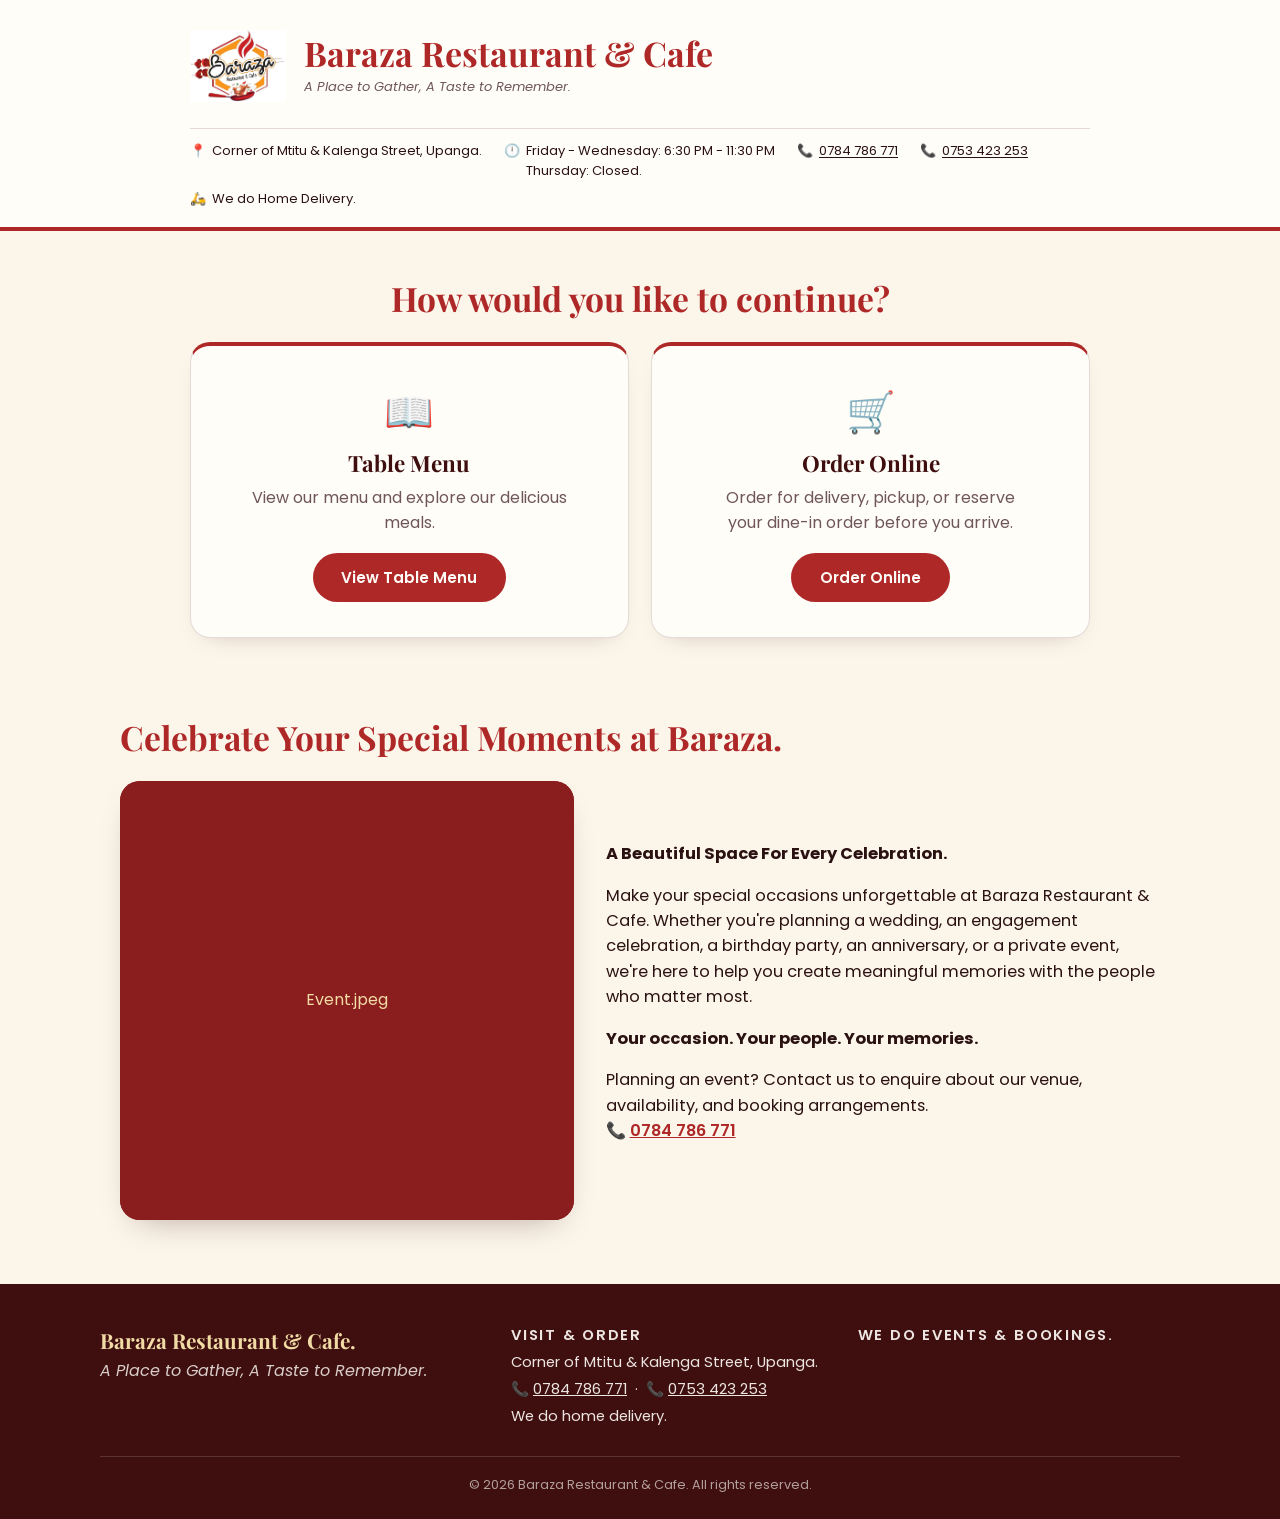
==== index.html @ 48d1d62d "Add files via upload" ====
<!DOCTYPE html>
<html lang="en">
<head>
  <meta charset="UTF-8">
  <meta name="viewport" content="width=device-width, initial-scale=1.0">
  <title>Baraza Restaurant &amp; Cafe | A Place to Gather, A Taste to Remember</title>
  <meta name="description" content="Welcome to Baraza Restaurant &amp; Cafe. View our table menu or order your favourite meals online.">

  <link rel="preconnect" href="https://fonts.googleapis.com">
  <link rel="preconnect" href="https://fonts.gstatic.com" crossorigin>
  <link href="https://fonts.googleapis.com/css2?family=Playfair+Display:wght@600;700;800&family=Poppins:wght@400;500;600;700&display=swap" rel="stylesheet">

  <link rel="stylesheet" href="style.css">
</head>
<body>

  <header class="site-header">
    <div class="header-inner">
      <div class="brand-logo">
        <img src="logo.jpeg" alt="Baraza Restaurant &amp; Cafe Logo">
      </div>

      <div class="brand-copy">
        <p class="brand-eyebrow"></p>
        <h1 class="brand-name">Baraza Restaurant &amp; Cafe</h1>
        <p class="brand-tagline">A Place to Gather, A Taste to Remember.</p>
      </div>

      <div class="header-strip">
        <div class="header-strip-item">
          <span class="header-icon">📍</span>
          <span>Corner of Mtitu &amp; Kalenga Street, Upanga.</span>
        </div>
        <div class="header-strip-item">
          <span class="header-icon">🕛</span>
          <span>Friday - Wednesday: 6:30 PM - 11:30 PM<br>Thursday: Closed.</span>
        </div>
        <div class="header-strip-item">
          <span class="header-icon">📞</span>
          <a href="tel:0784786771">0784 786 771</a>
        </div>
        <div class="header-strip-item">
          <span class="header-icon">📞</span>
          <a href="tel:0753423253">0753 423 253</a>
        </div>
        <div class="header-strip-item">
          <span class="header-icon">🛵</span>
          <span>We do Home Delivery.</span>
        </div>
      </div>
    </div>
  </header>

  <main>

    <section class="choose" id="choose" aria-labelledby="choose-heading">
      <h2 id="choose-heading" class="section-heading">How would you like to continue?</h2>

      <div class="choice-grid">
        <a href="index1.html" class="choice-card choice-card--menu">
          <span class="choice-icon" aria-hidden="true">📖</span>
          <h3>Table Menu</h3>
          <p>View our menu and explore our delicious meals.</p>
          <span class="choice-button">View Table Menu</span>
        </a>

        <a href="index2.html" class="choice-card choice-card--order">
          <span class="choice-icon" aria-hidden="true">🛒</span>
          <h3>Order Online</h3>
          <p>Order for delivery, pickup, or reserve your dine-in order before you arrive.</p>
          <span class="choice-button">Order Online</span>
        </a>
      </div>
    </section>

    <section class="about" aria-labelledby="about-heading">
      <h2 id="about-heading" class="section-heading section-heading--left">Celebrate Your Special Moments at Baraza.</h2>
      <div class="about-inner">
        <div class="about-image-frame">
          <img src="Event.jpeg" alt="Event Area" loading="lazy" onerror="this.closest('.about-image-frame').classList.add('image-fallback')">
          <div class="fallback-label" aria-hidden="true"><span>Event.jpeg</span></div>
        </div>
        <div class="about-text">
          <p><strong>A Beautiful Space For Every Celebration.</strong></p>
          <p>
            Make your special occasions unforgettable at Baraza Restaurant &amp; Cafe. Whether you're planning a wedding, an engagement celebration, a birthday party, an anniversary, or a private event,
            we're here to help you create meaningful memories with the people who matter most.
          </p>
          <p><strong>Your occasion. Your people. Your memories.</strong></p>
          <p>
            Planning an event? Contact us to enquire about our venue, availability, and booking arrangements.<br>
            📞 <a href="tel:0784786771">0784 786 771</a>
          </p>
        </div>
      </div>
    </section>

  </main>

  <footer class="site-footer">
    <div class="footer-inner">
      <div class="footer-brand">
        <p class="footer-name">Baraza Restaurant &amp; Cafe.</p>
        <p class="footer-tagline">A Place to Gather, A Taste to Remember.</p>
      </div>

      <div class="footer-details">
        <p class="footer-heading">Visit &amp; Order</p>
        <p>Corner of Mtitu &amp; Kalenga Street, Upanga.</p>
        <p>
          📞 <a href="tel:0784786771">0784 786 771</a>
          &nbsp;·&nbsp;
          📞 <a href="tel:0753423253">0753 423 253</a>
        </p>
        <p>We do home delivery.</p>
      </div>

      <div class="footer-catering">
        <p class="footer-heading">We do Events &amp; Bookings.</p>
      </div>
    </div>

    <p class="footer-copyright">
      © <span id="year"></span> Baraza Restaurant &amp; Cafe. All rights reserved.
    </p>
  </footer>

  <script src="script.js"></script>
</body>
</html>
---- style.css ----
/* ==========================================================================
   BARAZA RESTAURANT & CAFE — SHARED STYLESHEET
   Used by ALL THREE pages (index.html, index1.html, index2.html) so they
   look like one brand. Palette taken from the old Baraza site (red #af2828)
   with a warm gold accent on a cream background.
   ========================================================================== */

:root {
  --red:       #af2828;
  --red-deep:  #8a1d1d;
  --red-dark:  #3f0f0f;
  --gold:      #d9a23b;
  --gold-soft: #f2dca6;
  --cream:     #fbf5ea;
  --paper:     #fffdf8;
  --ink:       #2b1212;
  --ink-soft:  #6f5757;
  --line:      rgba(63, 15, 15, 0.14);

  --font-display: 'Playfair Display', Georgia, serif;
  --font-body: 'Poppins', -apple-system, BlinkMacSystemFont, 'Segoe UI', sans-serif;

  --max: 1080px;
  --r-lg: 20px;
  --r-md: 14px;
  --shadow: 0 14px 34px -18px rgba(63, 15, 15, 0.4);
}

/* ---------- Base ---------- */
* { box-sizing: border-box; }
[hidden] { display: none !important; }
html { scroll-behavior: smooth; }

@media (prefers-reduced-motion: reduce) {
  html { scroll-behavior: auto; }
  * { animation-duration: 0.01ms !important; transition-duration: 0.01ms !important; }
}

body {
  margin: 0;
  background: var(--cream);
  color: var(--ink);
  font-family: var(--font-body);
  line-height: 1.55;
  -webkit-font-smoothing: antialiased;
  overflow-x: hidden;
}
img { max-width: 100%; display: block; }
button { font-family: inherit; }
a { color: inherit; }
h1, h2, h3 { font-family: var(--font-display); margin: 0 0 0.4em; line-height: 1.15; }
p { margin: 0 0 1em; }

/* ---------- Header (all pages) ---------- */
.site-header {
  background: var(--paper);
  border-bottom: 4px solid var(--red);
  padding: 18px 20px;
}
.header-inner {
  max-width: 900px;
  margin: 0 auto;
  display: flex;
  flex-wrap: wrap;
  align-items: center;
  gap: 14px 18px;
}
.brand-logo { width: 84px; height: 84px; flex-shrink: 0; }
.brand-logo img { width: 100%; height: 100%; object-fit: contain; }
.brand-copy { min-width: 0; flex: 1 1 200px; }
.brand-eyebrow:empty { display: none; }
.brand-name { font-size: clamp(24px, 6vw, 34px); color: var(--red); margin: 0 0 4px; }
.brand-tagline { margin: 0; font-size: 13px; color: var(--ink-soft); font-style: italic; }

.header-strip {
  flex: 1 1 100%;
  display: flex;
  flex-wrap: wrap;
  gap: 8px 22px;
  padding-top: 12px;
  border-top: 1px solid var(--line);
}
.header-strip-item { display: flex; align-items: flex-start; gap: 6px; font-size: 13px; }
.header-strip-item a { text-decoration: underline; text-underline-offset: 2px; }
.header-strip-item a:hover { color: var(--red); }

.home-button {
  margin-left: auto;
  display: inline-flex;
  align-items: center;
  gap: 6px;
  padding: 9px 18px;
  background: var(--red);
  color: var(--paper);
  border-radius: 999px;
  text-decoration: none;
  font-weight: 600;
  font-size: 0.9rem;
  white-space: nowrap;
  transition: background 0.2s ease, transform 0.2s ease;
}
.home-button:hover { background: var(--red-deep); transform: translateY(-2px); }

/* ---------- Section headings ---------- */
.section-heading { text-align: center; font-size: clamp(1.5rem, 4.5vw, 2.1rem); color: var(--red); }
.section-heading--left { text-align: left; }

/* ---------- Home page: two main choices ---------- */
.choose { max-width: var(--max); margin: 0 auto; padding: 3rem 1.25rem; }
.choice-grid { display: grid; grid-template-columns: 1fr; gap: 1.4rem; max-width: 900px; margin: 1.5rem auto 0; }
.choice-card {
  display: flex; flex-direction: column; align-items: center; justify-content: center;
  text-align: center; text-decoration: none;
  background: var(--paper);
  border: 1px solid var(--line);
  border-top: 4px solid var(--red);
  border-radius: var(--r-lg);
  padding: 2.2rem 1.5rem;
  min-height: 220px;
  box-shadow: 0 10px 26px -18px rgba(63, 15, 15, 0.35);
  transition: transform 0.3s ease, box-shadow 0.3s ease, border-color 0.3s ease;
}
.choice-card:hover, .choice-card:focus-visible { transform: translateY(-6px); box-shadow: var(--shadow); border-top-color: var(--gold); }
.choice-icon { font-size: 2.5rem; margin-bottom: 0.5rem; }
.choice-card h3 { font-size: 1.4rem; color: var(--red-dark); }
.choice-card p { color: var(--ink-soft); max-width: 32ch; margin-bottom: 0; }
.choice-button {
  margin-top: 1.1rem; display: inline-block;
  background: var(--red); color: var(--paper);
  font-weight: 600; font-size: 0.95rem;
  padding: 0.8rem 1.8rem; border-radius: 999px;
  transition: background 0.2s ease, color 0.2s ease;
}
.choice-card:hover .choice-button { background: var(--gold); color: var(--red-dark); }

/* ---------- Home page: events section ---------- */
.about { padding: 2rem 1.25rem 4rem; max-width: var(--max); margin: 0 auto; }
.about-inner { display: grid; grid-template-columns: 1fr; gap: 2rem; align-items: center; margin-top: 1.5rem; }
.about-image-frame {
  position: relative; width: 100%; aspect-ratio: 1080 / 1044;
  border-radius: var(--r-lg); overflow: hidden;
  background: var(--red-deep); box-shadow: var(--shadow);
}
.about-image-frame img { width: 100%; height: 100%; object-fit: contain; }
.about-text p { font-size: 1.02rem; color: var(--ink); max-width: 58ch; }
.about-text a { color: var(--red); font-weight: 600; }
.fallback-label {
  display: none; position: absolute; inset: 0;
  align-items: center; justify-content: center;
  color: var(--gold-soft); background: var(--red-deep);
}
.image-fallback .fallback-label { display: flex; }
.image-fallback img { display: none; }

/* ---------- Footer (all pages) ---------- */
.site-footer { background: var(--red-dark); color: var(--paper); padding: 2.5rem 1.25rem 1.5rem; }
.footer-inner {
  max-width: var(--max); margin: 0 auto;
  display: grid; grid-template-columns: 1fr; gap: 1.5rem; text-align: center;
}
.footer-name { font-family: var(--font-display); font-size: 1.3rem; font-weight: 700; color: var(--gold-soft); margin-bottom: 0.15em; }
.footer-tagline { font-style: italic; color: rgba(255, 253, 248, 0.8); margin: 0; }
.footer-heading { font-weight: 600; font-size: 0.8rem; letter-spacing: 0.12em; text-transform: uppercase; color: var(--gold); margin-bottom: 0.4em; }
.footer-details p, .footer-catering p { font-size: 0.92rem; margin-bottom: 0.3em; color: rgba(255, 253, 248, 0.9); }
.footer-details a:hover { color: var(--gold-soft); }
.footer-copyright {
  max-width: var(--max); margin: 1.5rem auto 0; padding-top: 1.1rem;
  border-top: 1px solid rgba(255, 253, 248, 0.15);
  font-size: 0.8rem; color: rgba(255, 253, 248, 0.6); text-align: center;
}

/* ---------- Scroll reveal ---------- */
.reveal { opacity: 0; transform: translateY(18px); transition: opacity 0.7s ease, transform 0.7s ease; }
.reveal.is-visible { opacity: 1; transform: translateY(0); }

/* ---------- Larger screens ---------- */
@media (min-width: 700px) {
  .brand-logo { width: 96px; height: 96px; }
  .choice-grid { grid-template-columns: 1fr 1fr; }
  .about-inner { grid-template-columns: 0.9fr 1.1fr; }
  .footer-inner { grid-template-columns: 1.2fr 1fr 1fr; text-align: left; }
}

@media (max-width: 380px) {
  .brand-logo { width: 68px; height: 68px; }
  .home-button { padding: 8px 12px; font-size: 0.8rem; }
}
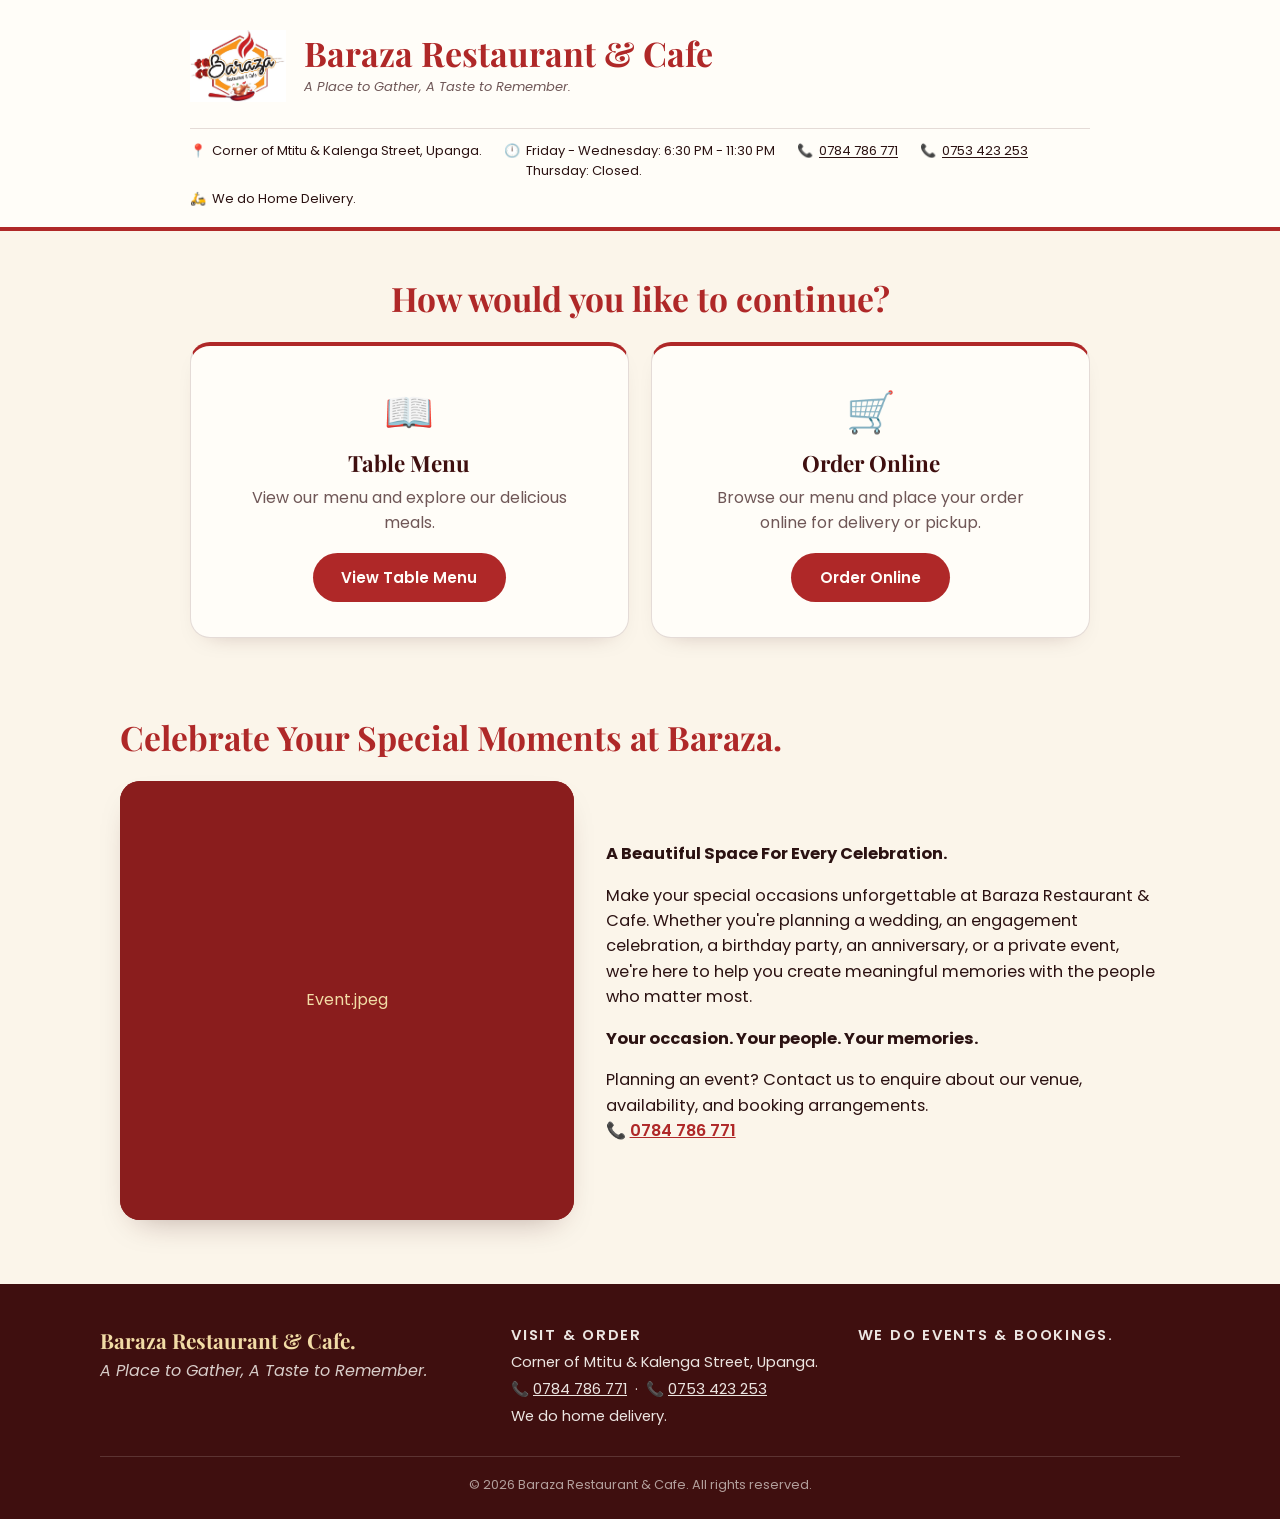
==== commit fcb4f905: "Update index.html" ====
--- a/index.html
+++ b/index.html
@@ -67,7 +67,7 @@
         <a href="index2.html" class="choice-card choice-card--order">
           <span class="choice-icon" aria-hidden="true">🛒</span>
           <h3>Order Online</h3>
-          <p>Order for delivery, pickup, or reserve your dine-in order before you arrive.</p>
+          <p>Browse our menu and place your order online for delivery or pickup.</p>
           <span class="choice-button">Order Online</span>
         </a>
       </div>
@@ -127,4 +127,4 @@
 
   <script src="script.js"></script>
 </body>
-</html>+</html>
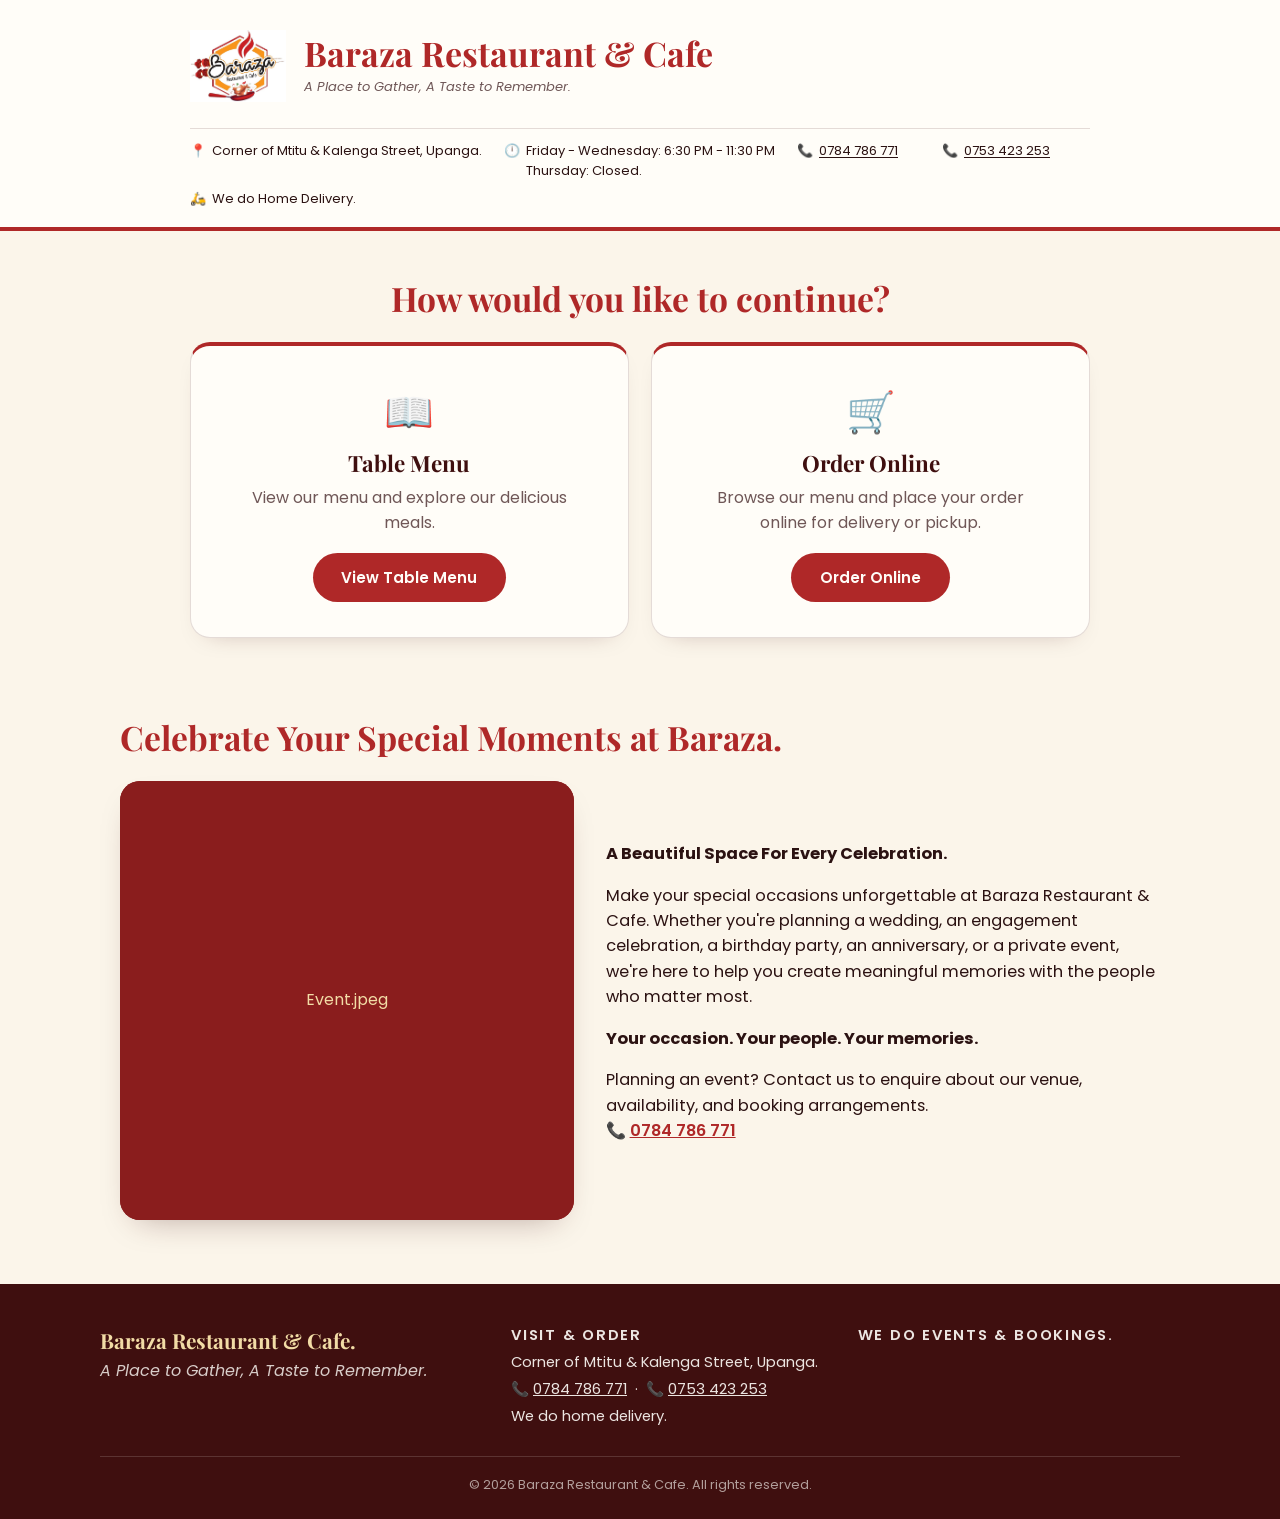
==== commit 6230ee27: "Update index.html" ====
--- a/index.html
+++ b/index.html
@@ -39,6 +39,7 @@
           <span class="header-icon">📞</span>
           <a href="tel:0784786771">0784 786 771</a>
         </div>
+        <br>
         <div class="header-strip-item">
           <span class="header-icon">📞</span>
           <a href="tel:0753423253">0753 423 253</a>
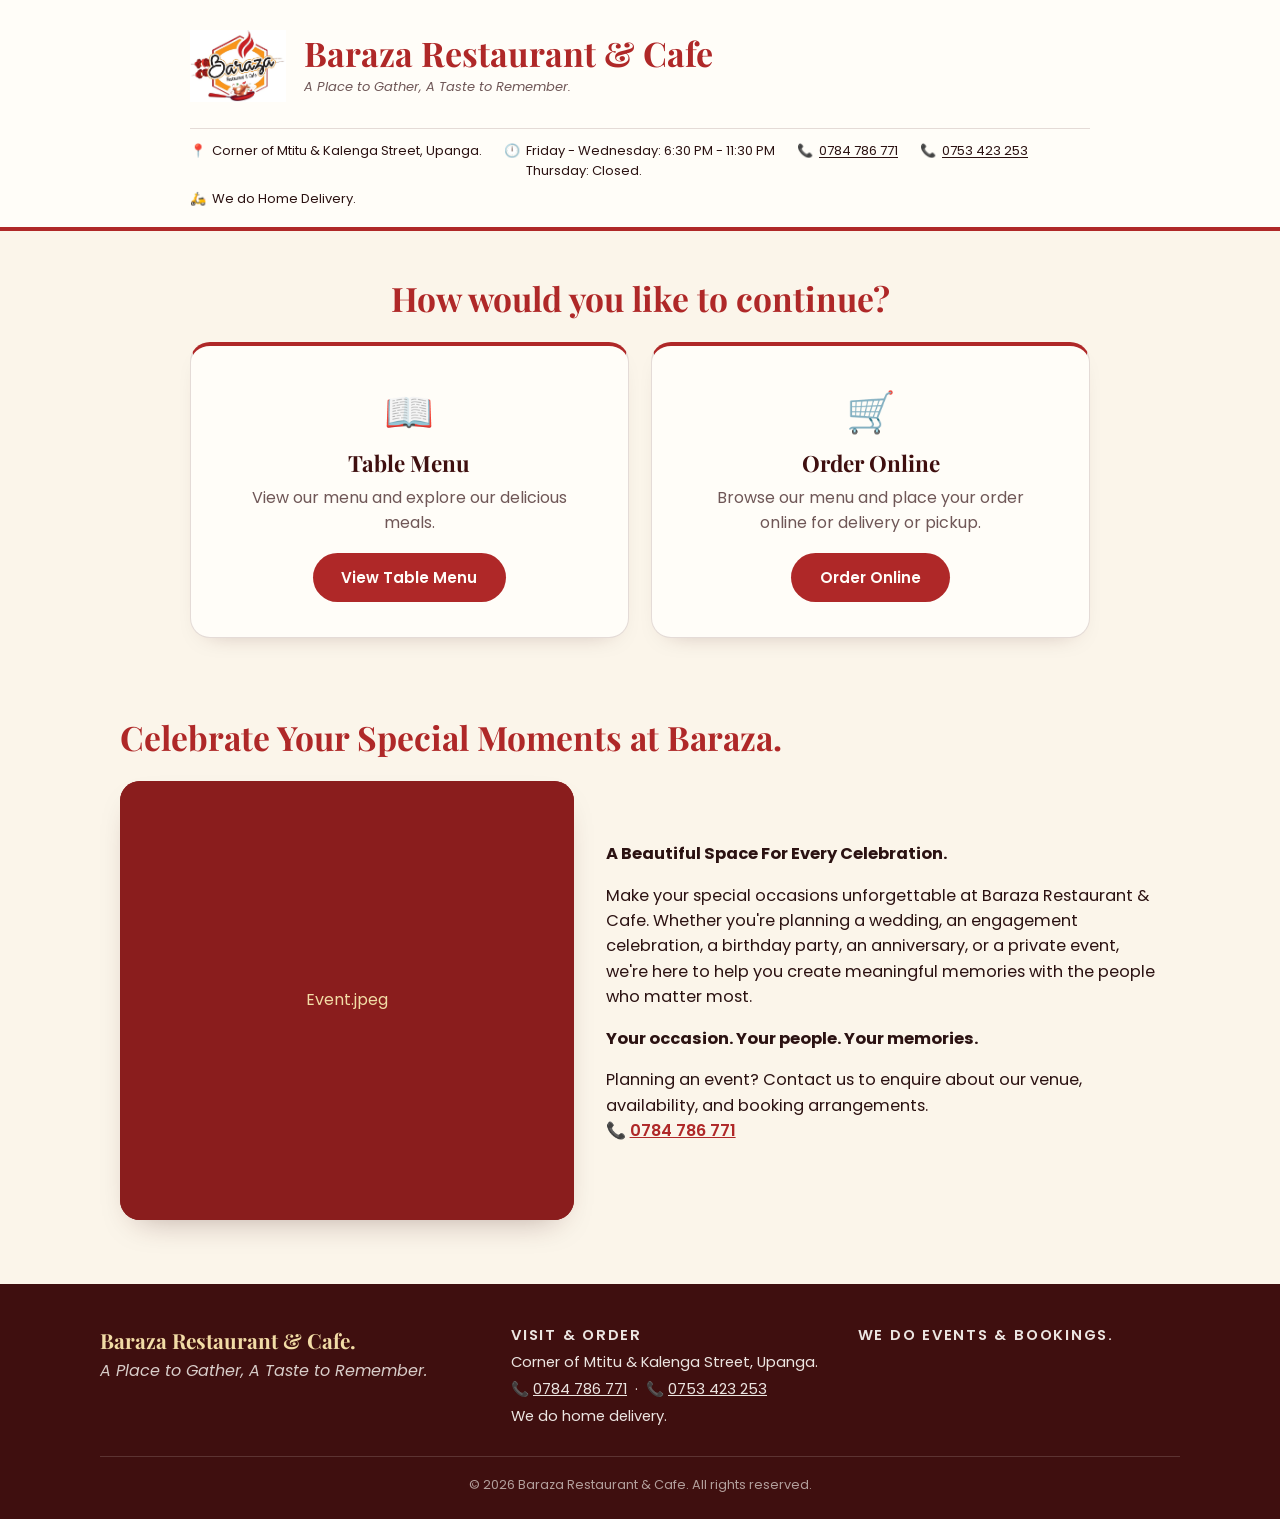
==== commit f96db774: "Update index.html" ====
--- a/index.html
+++ b/index.html
@@ -1,131 +1,271 @@
+
 <!DOCTYPE html>
 <html lang="en">
+
 <head>
+  <!-- Basic Page Settings -->
   <meta charset="UTF-8">
   <meta name="viewport" content="width=device-width, initial-scale=1.0">
+
+  <!-- Website Title and Description -->
   <title>Baraza Restaurant &amp; Cafe | A Place to Gather, A Taste to Remember</title>
-  <meta name="description" content="Welcome to Baraza Restaurant &amp; Cafe. View our table menu or order your favourite meals online.">
-
+  <meta
+    name="description"
+    content="Welcome to Baraza Restaurant &amp; Cafe. View our table menu or order your favourite meals online."
+  >
+
+  <!-- Google Fonts -->
   <link rel="preconnect" href="https://fonts.googleapis.com">
   <link rel="preconnect" href="https://fonts.gstatic.com" crossorigin>
-  <link href="https://fonts.googleapis.com/css2?family=Playfair+Display:wght@600;700;800&family=Poppins:wght@400;500;600;700&display=swap" rel="stylesheet">
-
+  <link
+    href="https://fonts.googleapis.com/css2?family=Playfair+Display:wght@600;700;800&family=Poppins:wght@400;500;600;700&display=swap"
+    rel="stylesheet"
+  >
+
+  <!-- Main Stylesheet -->
   <link rel="stylesheet" href="style.css">
 </head>
+
 <body>
 
+  <!-- ==========================================
+       1. WEBSITE HEADER
+       Logo, restaurant name, address, hours,
+       phone numbers, and delivery information.
+       ========================================== -->
   <header class="site-header">
     <div class="header-inner">
+
+      <!-- Restaurant Logo -->
       <div class="brand-logo">
-        <img src="logo.jpeg" alt="Baraza Restaurant &amp; Cafe Logo">
-      </div>
-
+        <img
+          src="logo.jpeg"
+          alt="Baraza Restaurant &amp; Cafe Logo"
+        >
+      </div>
+
+      <!-- Restaurant Name and Tagline -->
       <div class="brand-copy">
         <p class="brand-eyebrow"></p>
-        <h1 class="brand-name">Baraza Restaurant &amp; Cafe</h1>
-        <p class="brand-tagline">A Place to Gather, A Taste to Remember.</p>
-      </div>
-
+
+        <h1 class="brand-name">
+          Baraza Restaurant &amp; Cafe
+        </h1>
+
+        <p class="brand-tagline">
+          A Place to Gather, A Taste to Remember.
+        </p>
+      </div>
+
+      <!-- Restaurant Contact and Business Information -->
       <div class="header-strip">
+
+        <!-- Restaurant Address -->
         <div class="header-strip-item">
           <span class="header-icon">📍</span>
           <span>Corner of Mtitu &amp; Kalenga Street, Upanga.</span>
         </div>
+
+        <!-- Opening Hours -->
         <div class="header-strip-item">
           <span class="header-icon">🕛</span>
-          <span>Friday - Wednesday: 6:30 PM - 11:30 PM<br>Thursday: Closed.</span>
-        </div>
+          <span>
+            Friday - Wednesday: 6:30 PM - 11:30 PM<br>
+            Thursday: Closed.
+          </span>
+        </div>
+
+        <!-- Primary Contact Number -->
         <div class="header-strip-item">
           <span class="header-icon">📞</span>
           <a href="tel:0784786771">0784 786 771</a>
         </div>
-        <br>
+
+        <!-- Secondary Contact Number -->
         <div class="header-strip-item">
           <span class="header-icon">📞</span>
           <a href="tel:0753423253">0753 423 253</a>
         </div>
+
+        <!-- Delivery Information -->
         <div class="header-strip-item">
           <span class="header-icon">🛵</span>
           <span>We do Home Delivery.</span>
         </div>
+
       </div>
     </div>
   </header>
 
+
+  <!-- ==========================================
+       2. MAIN CONTENT
+       Customer navigation and event promotion.
+       ========================================== -->
   <main>
 
-    <section class="choose" id="choose" aria-labelledby="choose-heading">
-      <h2 id="choose-heading" class="section-heading">How would you like to continue?</h2>
+    <!-- TABLE MENU AND ONLINE ORDERING OPTIONS -->
+    <section
+      class="choose"
+      id="choose"
+      aria-labelledby="choose-heading"
+    >
+      <h2 id="choose-heading" class="section-heading">
+        How would you like to continue?
+      </h2>
 
       <div class="choice-grid">
+
+        <!-- Option 1: Table Menu -->
         <a href="index1.html" class="choice-card choice-card--menu">
           <span class="choice-icon" aria-hidden="true">📖</span>
+
           <h3>Table Menu</h3>
-          <p>View our menu and explore our delicious meals.</p>
-          <span class="choice-button">View Table Menu</span>
+
+          <p>
+            View our menu and explore our delicious meals.
+          </p>
+
+          <span class="choice-button">
+            View Table Menu
+          </span>
         </a>
 
+        <!-- Option 2: Online Ordering -->
         <a href="index2.html" class="choice-card choice-card--order">
           <span class="choice-icon" aria-hidden="true">🛒</span>
+
           <h3>Order Online</h3>
-          <p>Browse our menu and place your order online for delivery or pickup.</p>
-          <span class="choice-button">Order Online</span>
+
+          <p>
+            Browse our menu and place your order online for delivery or pickup.
+          </p>
+
+          <span class="choice-button">
+            Order Online
+          </span>
         </a>
+
       </div>
     </section>
 
+
+    <!-- ==========================================
+         3. EVENTS AND CELEBRATIONS
+         Promotes the restaurant as an event venue.
+         ========================================== -->
     <section class="about" aria-labelledby="about-heading">
-      <h2 id="about-heading" class="section-heading section-heading--left">Celebrate Your Special Moments at Baraza.</h2>
+
+      <h2
+        id="about-heading"
+        class="section-heading section-heading--left"
+      >
+        Celebrate Your Special Moments at Baraza.
+      </h2>
+
       <div class="about-inner">
+
+        <!-- Event Venue Image -->
         <div class="about-image-frame">
-          <img src="Event.jpeg" alt="Event Area" loading="lazy" onerror="this.closest('.about-image-frame').classList.add('image-fallback')">
-          <div class="fallback-label" aria-hidden="true"><span>Event.jpeg</span></div>
-        </div>
+          <img
+            src="Event.jpeg"
+            alt="Event Area"
+            loading="lazy"
+            onerror="this.closest('.about-image-frame').classList.add('image-fallback')"
+          >
+
+          <!-- Displayed if the event image fails to load -->
+          <div class="fallback-label" aria-hidden="true">
+            <span>Event.jpeg</span>
+          </div>
+        </div>
+
+        <!-- Event Information and Booking Contact -->
         <div class="about-text">
-          <p><strong>A Beautiful Space For Every Celebration.</strong></p>
-          <p>
-            Make your special occasions unforgettable at Baraza Restaurant &amp; Cafe. Whether you're planning a wedding, an engagement celebration, a birthday party, an anniversary, or a private event,
-            we're here to help you create meaningful memories with the people who matter most.
-          </p>
-          <p><strong>Your occasion. Your people. Your memories.</strong></p>
-          <p>
-            Planning an event? Contact us to enquire about our venue, availability, and booking arrangements.<br>
+
+          <p>
+            <strong>A Beautiful Space For Every Celebration.</strong>
+          </p>
+
+          <p>
+            Make your special occasions unforgettable at Baraza Restaurant &amp; Cafe.
+            Whether you're planning a wedding, an engagement celebration, a birthday
+            party, an anniversary, or a private event, we're here to help you create
+            meaningful memories with the people who matter most.
+          </p>
+
+          <p>
+            <strong>Your occasion. Your people. Your memories.</strong>
+          </p>
+
+          <p>
+            Planning an event? Contact us to enquire about our venue, availability,
+            and booking arrangements.
+            <br>
             📞 <a href="tel:0784786771">0784 786 771</a>
           </p>
+
         </div>
       </div>
     </section>
 
   </main>
 
+
+  <!-- ==========================================
+       4. WEBSITE FOOTER
+       Restaurant details, contact information,
+       and copyright notice.
+       ========================================== -->
   <footer class="site-footer">
     <div class="footer-inner">
+
+      <!-- Footer Brand -->
       <div class="footer-brand">
-        <p class="footer-name">Baraza Restaurant &amp; Cafe.</p>
-        <p class="footer-tagline">A Place to Gather, A Taste to Remember.</p>
-      </div>
-
+        <p class="footer-name">
+          Baraza Restaurant &amp; Cafe.
+        </p>
+
+        <p class="footer-tagline">
+          A Place to Gather, A Taste to Remember.
+        </p>
+      </div>
+
+      <!-- Address and Ordering Information -->
       <div class="footer-details">
         <p class="footer-heading">Visit &amp; Order</p>
-        <p>Corner of Mtitu &amp; Kalenga Street, Upanga.</p>
+
+        <p>
+          Corner of Mtitu &amp; Kalenga Street, Upanga.
+        </p>
+
         <p>
           📞 <a href="tel:0784786771">0784 786 771</a>
           &nbsp;·&nbsp;
           📞 <a href="tel:0753423253">0753 423 253</a>
         </p>
+
         <p>We do home delivery.</p>
       </div>
 
+      <!-- Events and Bookings -->
       <div class="footer-catering">
-        <p class="footer-heading">We do Events &amp; Bookings.</p>
-      </div>
+        <p class="footer-heading">
+          We do Events &amp; Bookings.
+        </p>
+      </div>
+
     </div>
 
+    <!-- Copyright Year: Populated by script.js -->
     <p class="footer-copyright">
       © <span id="year"></span> Baraza Restaurant &amp; Cafe. All rights reserved.
     </p>
   </footer>
 
+
+  <!-- Main JavaScript -->
   <script src="script.js"></script>
+
 </body>
 </html>
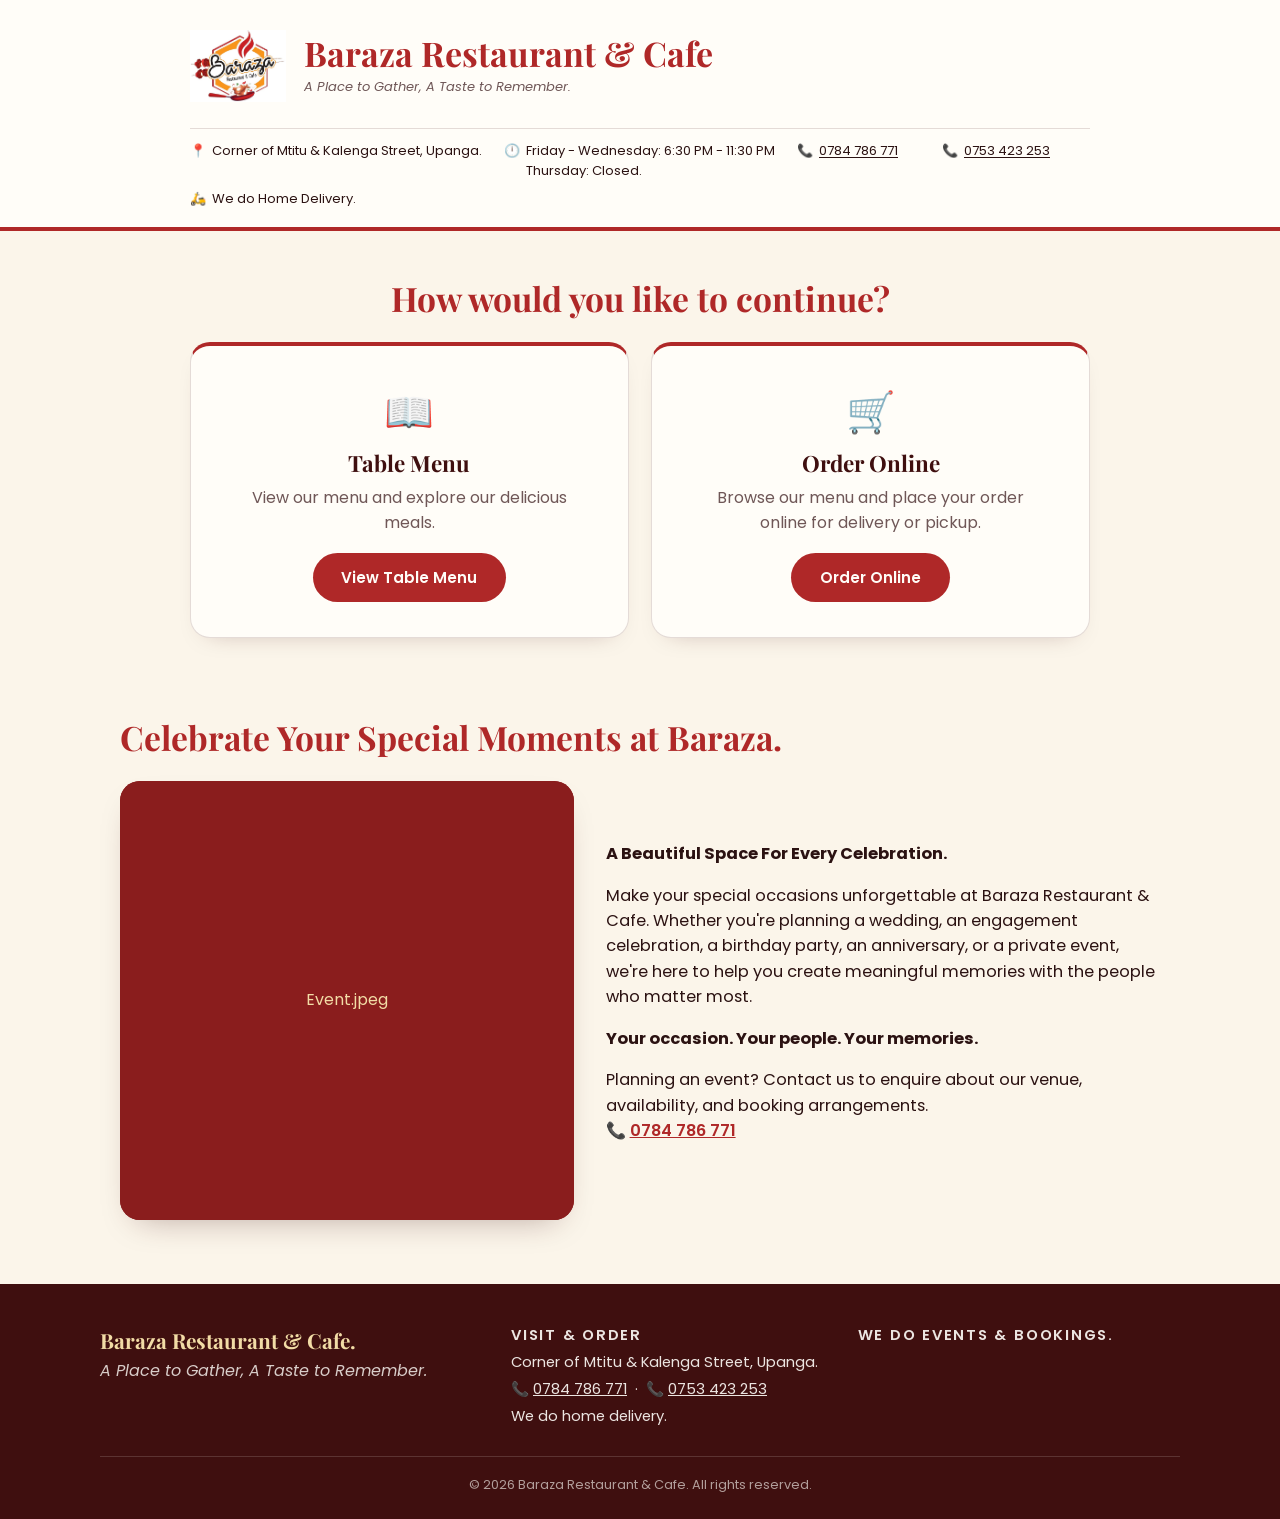
==== commit 35e103c3: "Update index.html" ====
--- a/index.html
+++ b/index.html
@@ -80,7 +80,7 @@
           <span class="header-icon">📞</span>
           <a href="tel:0784786771">0784 786 771</a>
         </div>
-
+         <br>
         <!-- Secondary Contact Number -->
         <div class="header-strip-item">
           <span class="header-icon">📞</span>
--- a/style.css
+++ b/style.css
@@ -1,41 +1,90 @@
-/* ==========================================================================
-   BARAZA RESTAURANT & CAFE — SHARED STYLESHEET
-   Used by ALL THREE pages (index.html, index1.html, index2.html) so they
-   look like one brand. Palette taken from the old Baraza site (red #af2828)
-   with a warm gold accent on a cream background.
+
+/* ==========================================================================
+   BARAZA RESTAURANT & CAFE
+   File: style.css
+
+   PURPOSE:
+   Shared stylesheet for:
+   1. index.html  — Homepage
+   2. index1.html — Table menu
+   3. index2.html — Online ordering
+
+   DESIGN:
+   - Primary color: Red
+   - Accent color: Gold
+   - Background: Warm cream
+   - Headings: Playfair Display
+   - Body text: Poppins
+
+   NOTE:
+   Keep existing class names consistent across all three HTML pages.
+   ========================================================================== */
+
+
+/* ==========================================================================
+   1. DESIGN SETTINGS
+   Edit these variables to update the website's colors, fonts, and dimensions.
    ========================================================================== */
 
 :root {
-  --red:       #af2828;
-  --red-deep:  #8a1d1d;
-  --red-dark:  #3f0f0f;
-  --gold:      #d9a23b;
+
+  /* Brand Colors */
+  --red: #af2828;
+  --red-deep: #8a1d1d;
+  --red-dark: #3f0f0f;
+
+  /* Accent Colors */
+  --gold: #d9a23b;
   --gold-soft: #f2dca6;
-  --cream:     #fbf5ea;
-  --paper:     #fffdf8;
-  --ink:       #2b1212;
-  --ink-soft:  #6f5757;
-  --line:      rgba(63, 15, 15, 0.14);
-
+
+  /* Background Colors */
+  --cream: #fbf5ea;
+  --paper: #fffdf8;
+
+  /* Text Colors */
+  --ink: #2b1212;
+  --ink-soft: #6f5757;
+
+  /* Borders */
+  --line: rgba(63, 15, 15, 0.14);
+
+  /* Typography */
   --font-display: 'Playfair Display', Georgia, serif;
   --font-body: 'Poppins', -apple-system, BlinkMacSystemFont, 'Segoe UI', sans-serif;
 
+  /* Layout */
   --max: 1080px;
+
+  /* Border Radius */
   --r-lg: 20px;
   --r-md: 14px;
+
+  /* Shadows */
   --shadow: 0 14px 34px -18px rgba(63, 15, 15, 0.4);
 }
 
-/* ---------- Base ---------- */
-* { box-sizing: border-box; }
-[hidden] { display: none !important; }
-html { scroll-behavior: smooth; }
-
-@media (prefers-reduced-motion: reduce) {
-  html { scroll-behavior: auto; }
-  * { animation-duration: 0.01ms !important; transition-duration: 0.01ms !important; }
-}
-
+
+/* ==========================================================================
+   2. GLOBAL RESET AND BASE STYLES
+   Applies to all pages.
+   ========================================================================== */
+
+/* Use predictable sizing for all elements. */
+* {
+  box-sizing: border-box;
+}
+
+/* Respect the hidden attribute. */
+[hidden] {
+  display: none !important;
+}
+
+/* Smooth scrolling for normal motion preferences. */
+html {
+  scroll-behavior: smooth;
+}
+
+/* Base page styling. */
 body {
   margin: 0;
   background: var(--cream);
@@ -45,143 +94,531 @@
   -webkit-font-smoothing: antialiased;
   overflow-x: hidden;
 }
-img { max-width: 100%; display: block; }
-button { font-family: inherit; }
-a { color: inherit; }
-h1, h2, h3 { font-family: var(--font-display); margin: 0 0 0.4em; line-height: 1.15; }
-p { margin: 0 0 1em; }
-
-/* ---------- Header (all pages) ---------- */
+
+/* Responsive images. */
+img {
+  display: block;
+  max-width: 100%;
+}
+
+/* Inherit the site's font in buttons. */
+button {
+  font-family: inherit;
+}
+
+/* Links inherit their surrounding text color by default. */
+a {
+  color: inherit;
+}
+
+/* Shared heading styles. */
+h1,
+h2,
+h3 {
+  margin: 0 0 0.4em;
+  font-family: var(--font-display);
+  line-height: 1.15;
+}
+
+/* Shared paragraph spacing. */
+p {
+  margin: 0 0 1em;
+}
+
+
+/* ==========================================================================
+   3. HEADER
+   Shared by all three pages.
+   ========================================================================== */
+
 .site-header {
+  padding: 18px 20px;
   background: var(--paper);
   border-bottom: 4px solid var(--red);
-  padding: 18px 20px;
-}
+}
+
+/* Main header layout. */
 .header-inner {
-  max-width: 900px;
-  margin: 0 auto;
   display: flex;
   flex-wrap: wrap;
   align-items: center;
   gap: 14px 18px;
-}
-.brand-logo { width: 84px; height: 84px; flex-shrink: 0; }
-.brand-logo img { width: 100%; height: 100%; object-fit: contain; }
-.brand-copy { min-width: 0; flex: 1 1 200px; }
-.brand-eyebrow:empty { display: none; }
-.brand-name { font-size: clamp(24px, 6vw, 34px); color: var(--red); margin: 0 0 4px; }
-.brand-tagline { margin: 0; font-size: 13px; color: var(--ink-soft); font-style: italic; }
-
+
+  max-width: 900px;
+  margin: 0 auto;
+}
+
+/* Restaurant logo container. */
+.brand-logo {
+  flex-shrink: 0;
+  width: 84px;
+  height: 84px;
+}
+
+/* Keep the entire logo visible. */
+.brand-logo img {
+  width: 100%;
+  height: 100%;
+  object-fit: contain;
+}
+
+/* Restaurant name and tagline container. */
+.brand-copy {
+  flex: 1 1 200px;
+  min-width: 0;
+}
+
+/* Hide the eyebrow element when it has no content. */
+.brand-eyebrow:empty {
+  display: none;
+}
+
+/* Restaurant name. */
+.brand-name {
+  margin: 0 0 4px;
+  color: var(--red);
+  font-size: clamp(24px, 6vw, 34px);
+}
+
+/* Restaurant tagline. */
+.brand-tagline {
+  margin: 0;
+  color: var(--ink-soft);
+  font-size: 13px;
+  font-style: italic;
+}
+
+/* Address, opening hours, phone numbers, and delivery information. */
 .header-strip {
+  display: flex;
   flex: 1 1 100%;
-  display: flex;
   flex-wrap: wrap;
   gap: 8px 22px;
+
   padding-top: 12px;
   border-top: 1px solid var(--line);
 }
-.header-strip-item { display: flex; align-items: flex-start; gap: 6px; font-size: 13px; }
-.header-strip-item a { text-decoration: underline; text-underline-offset: 2px; }
-.header-strip-item a:hover { color: var(--red); }
+
+/* Individual header information item. */
+.header-strip-item {
+  display: flex;
+  align-items: flex-start;
+  gap: 6px;
+  font-size: 13px;
+}
+
+/* Header contact links. */
+.header-strip-item a {
+  text-decoration: underline;
+  text-underline-offset: 2px;
+}
+
+.header-strip-item a:hover {
+  color: var(--red);
+}
+
+
+/* ==========================================================================
+   4. HOME BUTTON
+   Used on pages that include a link back to the homepage.
+   ========================================================================== */
 
 .home-button {
-  margin-left: auto;
   display: inline-flex;
   align-items: center;
   gap: 6px;
+
+  margin-left: auto;
   padding: 9px 18px;
+
   background: var(--red);
   color: var(--paper);
   border-radius: 999px;
+
+  font-size: 0.9rem;
+  font-weight: 600;
   text-decoration: none;
-  font-weight: 600;
-  font-size: 0.9rem;
   white-space: nowrap;
-  transition: background 0.2s ease, transform 0.2s ease;
-}
-.home-button:hover { background: var(--red-deep); transform: translateY(-2px); }
-
-/* ---------- Section headings ---------- */
-.section-heading { text-align: center; font-size: clamp(1.5rem, 4.5vw, 2.1rem); color: var(--red); }
-.section-heading--left { text-align: left; }
-
-/* ---------- Home page: two main choices ---------- */
-.choose { max-width: var(--max); margin: 0 auto; padding: 3rem 1.25rem; }
-.choice-grid { display: grid; grid-template-columns: 1fr; gap: 1.4rem; max-width: 900px; margin: 1.5rem auto 0; }
+
+  transition:
+    background 0.2s ease,
+    transform 0.2s ease;
+}
+
+.home-button:hover {
+  background: var(--red-deep);
+  transform: translateY(-2px);
+}
+
+
+/* ==========================================================================
+   5. SECTION HEADINGS
+   Shared heading styles for homepage sections.
+   ========================================================================== */
+
+.section-heading {
+  color: var(--red);
+  font-size: clamp(1.5rem, 4.5vw, 2.1rem);
+  text-align: center;
+}
+
+/* Align a section heading to the left. */
+.section-heading--left {
+  text-align: left;
+}
+
+
+/* ==========================================================================
+   6. HOMEPAGE — TABLE MENU AND ONLINE ORDERING
+   Styles the two main navigation cards.
+   ========================================================================== */
+
+/* Main section container. */
+.choose {
+  max-width: var(--max);
+  margin: 0 auto;
+  padding: 3rem 1.25rem;
+}
+
+/* Layout for the two choice cards. */
+.choice-grid {
+  display: grid;
+  grid-template-columns: 1fr;
+  gap: 1.4rem;
+
+  max-width: 900px;
+  margin: 1.5rem auto 0;
+}
+
+/* Shared card styles. */
 .choice-card {
-  display: flex; flex-direction: column; align-items: center; justify-content: center;
-  text-align: center; text-decoration: none;
+  display: flex;
+  flex-direction: column;
+  align-items: center;
+  justify-content: center;
+
+  min-height: 220px;
+  padding: 2.2rem 1.5rem;
+
   background: var(--paper);
   border: 1px solid var(--line);
   border-top: 4px solid var(--red);
   border-radius: var(--r-lg);
-  padding: 2.2rem 1.5rem;
-  min-height: 220px;
+
   box-shadow: 0 10px 26px -18px rgba(63, 15, 15, 0.35);
-  transition: transform 0.3s ease, box-shadow 0.3s ease, border-color 0.3s ease;
-}
-.choice-card:hover, .choice-card:focus-visible { transform: translateY(-6px); box-shadow: var(--shadow); border-top-color: var(--gold); }
-.choice-icon { font-size: 2.5rem; margin-bottom: 0.5rem; }
-.choice-card h3 { font-size: 1.4rem; color: var(--red-dark); }
-.choice-card p { color: var(--ink-soft); max-width: 32ch; margin-bottom: 0; }
+
+  text-align: center;
+  text-decoration: none;
+
+  transition:
+    transform 0.3s ease,
+    box-shadow 0.3s ease,
+    border-color 0.3s ease;
+}
+
+/* Hover and keyboard-focus effects. */
+.choice-card:hover,
+.choice-card:focus-visible {
+  transform: translateY(-6px);
+  box-shadow: var(--shadow);
+  border-top-color: var(--gold);
+}
+
+/* Card icon. */
+.choice-icon {
+  margin-bottom: 0.5rem;
+  font-size: 2.5rem;
+}
+
+/* Card title. */
+.choice-card h3 {
+  color: var(--red-dark);
+  font-size: 1.4rem;
+}
+
+/* Card description. */
+.choice-card p {
+  max-width: 32ch;
+  margin-bottom: 0;
+  color: var(--ink-soft);
+}
+
+/* Card button appearance. */
 .choice-button {
-  margin-top: 1.1rem; display: inline-block;
-  background: var(--red); color: var(--paper);
-  font-weight: 600; font-size: 0.95rem;
-  padding: 0.8rem 1.8rem; border-radius: 999px;
-  transition: background 0.2s ease, color 0.2s ease;
-}
-.choice-card:hover .choice-button { background: var(--gold); color: var(--red-dark); }
-
-/* ---------- Home page: events section ---------- */
-.about { padding: 2rem 1.25rem 4rem; max-width: var(--max); margin: 0 auto; }
-.about-inner { display: grid; grid-template-columns: 1fr; gap: 2rem; align-items: center; margin-top: 1.5rem; }
+  display: inline-block;
+  margin-top: 1.1rem;
+  padding: 0.8rem 1.8rem;
+
+  background: var(--red);
+  color: var(--paper);
+  border-radius: 999px;
+
+  font-size: 0.95rem;
+  font-weight: 600;
+
+  transition:
+    background 0.2s ease,
+    color 0.2s ease;
+}
+
+/* Change the button appearance when its card is hovered. */
+.choice-card:hover .choice-button {
+  background: var(--gold);
+  color: var(--red-dark);
+}
+
+
+/* ==========================================================================
+   7. HOMEPAGE — EVENTS AND CELEBRATIONS
+   Includes the event image, descriptive text, and contact information.
+   ========================================================================== */
+
+/* Main events section. */
+.about {
+  max-width: var(--max);
+  margin: 0 auto;
+  padding: 2rem 1.25rem 4rem;
+}
+
+/* Image and text layout. */
+.about-inner {
+  display: grid;
+  grid-template-columns: 1fr;
+  align-items: center;
+  gap: 2rem;
+
+  margin-top: 1.5rem;
+}
+
+/* Event image container. */
 .about-image-frame {
-  position: relative; width: 100%; aspect-ratio: 1080 / 1044;
-  border-radius: var(--r-lg); overflow: hidden;
-  background: var(--red-deep); box-shadow: var(--shadow);
-}
-.about-image-frame img { width: 100%; height: 100%; object-fit: contain; }
-.about-text p { font-size: 1.02rem; color: var(--ink); max-width: 58ch; }
-.about-text a { color: var(--red); font-weight: 600; }
+  position: relative;
+  width: 100%;
+  aspect-ratio: 1080 / 1044;
+  overflow: hidden;
+
+  background: var(--red-deep);
+  border-radius: var(--r-lg);
+  box-shadow: var(--shadow);
+}
+
+/* Event image sizing. */
+.about-image-frame img {
+  width: 100%;
+  height: 100%;
+  object-fit: contain;
+}
+
+/* Events description. */
+.about-text p {
+  max-width: 58ch;
+  color: var(--ink);
+  font-size: 1.02rem;
+}
+
+/* Contact link inside the events section. */
+.about-text a {
+  color: var(--red);
+  font-weight: 600;
+}
+
+/* Fallback shown when the event image cannot load. */
 .fallback-label {
-  display: none; position: absolute; inset: 0;
-  align-items: center; justify-content: center;
-  color: var(--gold-soft); background: var(--red-deep);
-}
-.image-fallback .fallback-label { display: flex; }
-.image-fallback img { display: none; }
-
-/* ---------- Footer (all pages) ---------- */
-.site-footer { background: var(--red-dark); color: var(--paper); padding: 2.5rem 1.25rem 1.5rem; }
+  position: absolute;
+  inset: 0;
+
+  display: none;
+  align-items: center;
+  justify-content: center;
+
+  background: var(--red-deep);
+  color: var(--gold-soft);
+}
+
+/* Show the fallback label when the image fails. */
+.image-fallback .fallback-label {
+  display: flex;
+}
+
+/* Hide the broken image. */
+.image-fallback img {
+  display: none;
+}
+
+
+/* ==========================================================================
+   8. FOOTER
+   Shared footer styling for all three pages.
+   ========================================================================== */
+
+/* Main footer container. */
+.site-footer {
+  padding: 2.5rem 1.25rem 1.5rem;
+  background: var(--red-dark);
+  color: var(--paper);
+}
+
+/* Footer columns. */
 .footer-inner {
-  max-width: var(--max); margin: 0 auto;
-  display: grid; grid-template-columns: 1fr; gap: 1.5rem; text-align: center;
-}
-.footer-name { font-family: var(--font-display); font-size: 1.3rem; font-weight: 700; color: var(--gold-soft); margin-bottom: 0.15em; }
-.footer-tagline { font-style: italic; color: rgba(255, 253, 248, 0.8); margin: 0; }
-.footer-heading { font-weight: 600; font-size: 0.8rem; letter-spacing: 0.12em; text-transform: uppercase; color: var(--gold); margin-bottom: 0.4em; }
-.footer-details p, .footer-catering p { font-size: 0.92rem; margin-bottom: 0.3em; color: rgba(255, 253, 248, 0.9); }
-.footer-details a:hover { color: var(--gold-soft); }
+  display: grid;
+  grid-template-columns: 1fr;
+  gap: 1.5rem;
+
+  max-width: var(--max);
+  margin: 0 auto;
+
+  text-align: center;
+}
+
+/* Restaurant name in the footer. */
+.footer-name {
+  margin-bottom: 0.15em;
+  color: var(--gold-soft);
+
+  font-family: var(--font-display);
+  font-size: 1.3rem;
+  font-weight: 700;
+}
+
+/* Footer tagline. */
+.footer-tagline {
+  margin: 0;
+  color: rgba(255, 253, 248, 0.8);
+  font-style: italic;
+}
+
+/* Footer subsection headings. */
+.footer-heading {
+  margin-bottom: 0.4em;
+  color: var(--gold);
+
+  font-size: 0.8rem;
+  font-weight: 600;
+  letter-spacing: 0.12em;
+  text-transform: uppercase;
+}
+
+/* Footer details and event information. */
+.footer-details p,
+.footer-catering p {
+  margin-bottom: 0.3em;
+  color: rgba(255, 253, 248, 0.9);
+  font-size: 0.92rem;
+}
+
+/* Footer contact link hover effect. */
+.footer-details a:hover {
+  color: var(--gold-soft);
+}
+
+/* Copyright notice. */
 .footer-copyright {
-  max-width: var(--max); margin: 1.5rem auto 0; padding-top: 1.1rem;
+  max-width: var(--max);
+  margin: 1.5rem auto 0;
+  padding-top: 1.1rem;
+
   border-top: 1px solid rgba(255, 253, 248, 0.15);
-  font-size: 0.8rem; color: rgba(255, 253, 248, 0.6); text-align: center;
-}
-
-/* ---------- Scroll reveal ---------- */
-.reveal { opacity: 0; transform: translateY(18px); transition: opacity 0.7s ease, transform 0.7s ease; }
-.reveal.is-visible { opacity: 1; transform: translateY(0); }
-
-/* ---------- Larger screens ---------- */
+
+  color: rgba(255, 253, 248, 0.6);
+  font-size: 0.8rem;
+  text-align: center;
+}
+
+
+/* ==========================================================================
+   9. SCROLL-REVEAL ANIMATION
+   Works with the classes added by script.js.
+   ========================================================================== */
+
+/* Initial state before the section becomes visible. */
+.reveal {
+  opacity: 0;
+  transform: translateY(18px);
+
+  transition:
+    opacity 0.7s ease,
+    transform 0.7s ease;
+}
+
+/* Final state after the section becomes visible. */
+.reveal.is-visible {
+  opacity: 1;
+  transform: translateY(0);
+}
+
+
+/* ==========================================================================
+   10. RESPONSIVE LAYOUT — TABLETS AND DESKTOPS
+   Applies when the viewport is at least 700px wide.
+   ========================================================================== */
+
 @media (min-width: 700px) {
-  .brand-logo { width: 96px; height: 96px; }
-  .choice-grid { grid-template-columns: 1fr 1fr; }
-  .about-inner { grid-template-columns: 0.9fr 1.1fr; }
-  .footer-inner { grid-template-columns: 1.2fr 1fr 1fr; text-align: left; }
-}
+
+  /* Increase logo size. */
+  .brand-logo {
+    width: 96px;
+    height: 96px;
+  }
+
+  /* Display the two homepage cards side by side. */
+  .choice-grid {
+    grid-template-columns: 1fr 1fr;
+  }
+
+  /* Display the event image and text side by side. */
+  .about-inner {
+    grid-template-columns: 0.9fr 1.1fr;
+  }
+
+  /* Display the footer in three columns. */
+  .footer-inner {
+    grid-template-columns: 1.2fr 1fr 1fr;
+    text-align: left;
+  }
+
+}
+
+
+/* ==========================================================================
+   11. RESPONSIVE LAYOUT — VERY SMALL SCREENS
+   Applies to devices with a viewport no wider than 380px.
+   ========================================================================== */
 
 @media (max-width: 380px) {
-  .brand-logo { width: 68px; height: 68px; }
-  .home-button { padding: 8px 12px; font-size: 0.8rem; }
-}+
+  /* Reduce logo size on narrow screens. */
+  .brand-logo {
+    width: 68px;
+    height: 68px;
+  }
+
+  /* Make the home button fit smaller screens. */
+  .home-button {
+    padding: 8px 12px;
+    font-size: 0.8rem;
+  }
+
+}
+
+
+/* ==========================================================================
+   12. ACCESSIBILITY — REDUCED MOTION
+   Reduces animation and transition durations for visitors who request it.
+   ========================================================================== */
+
+@media (prefers-reduced-motion: reduce) {
+
+  html {
+    scroll-behavior: auto;
+  }
+
+  *,
+  *::before,
+  *::after {
+    animation-duration: 0.01ms !important;
+    animation-iteration-count: 1 !important;
+    transition-duration: 0.01ms !important;
+    scroll-behavior: auto !important;
+  }
+
+}
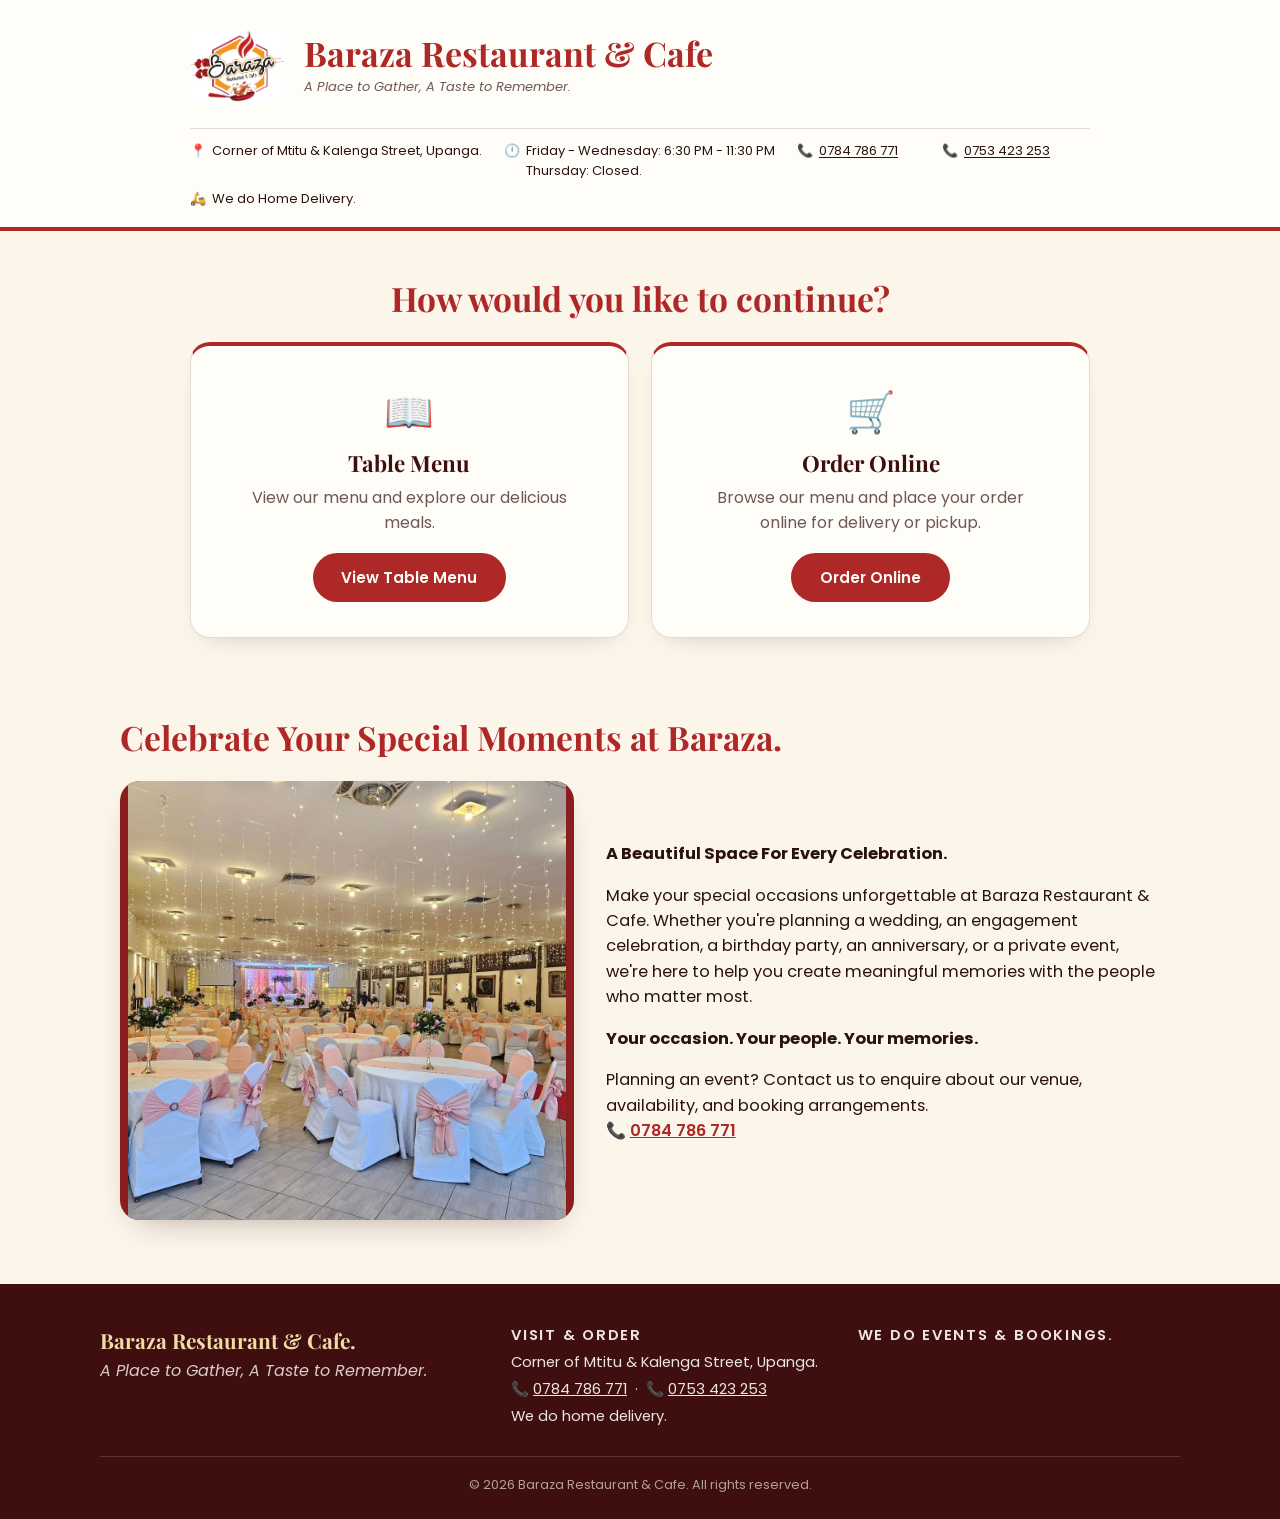
==== commit 22b677d2: "Update index.html" ====
--- a/index.html
+++ b/index.html
@@ -1,4 +1,3 @@
-
 <!DOCTYPE html>
 <html lang="en">
 
@@ -80,7 +79,9 @@
           <span class="header-icon">📞</span>
           <a href="tel:0784786771">0784 786 771</a>
         </div>
+        
          <br>
+        
         <!-- Secondary Contact Number -->
         <div class="header-strip-item">
           <span class="header-icon">📞</span>
